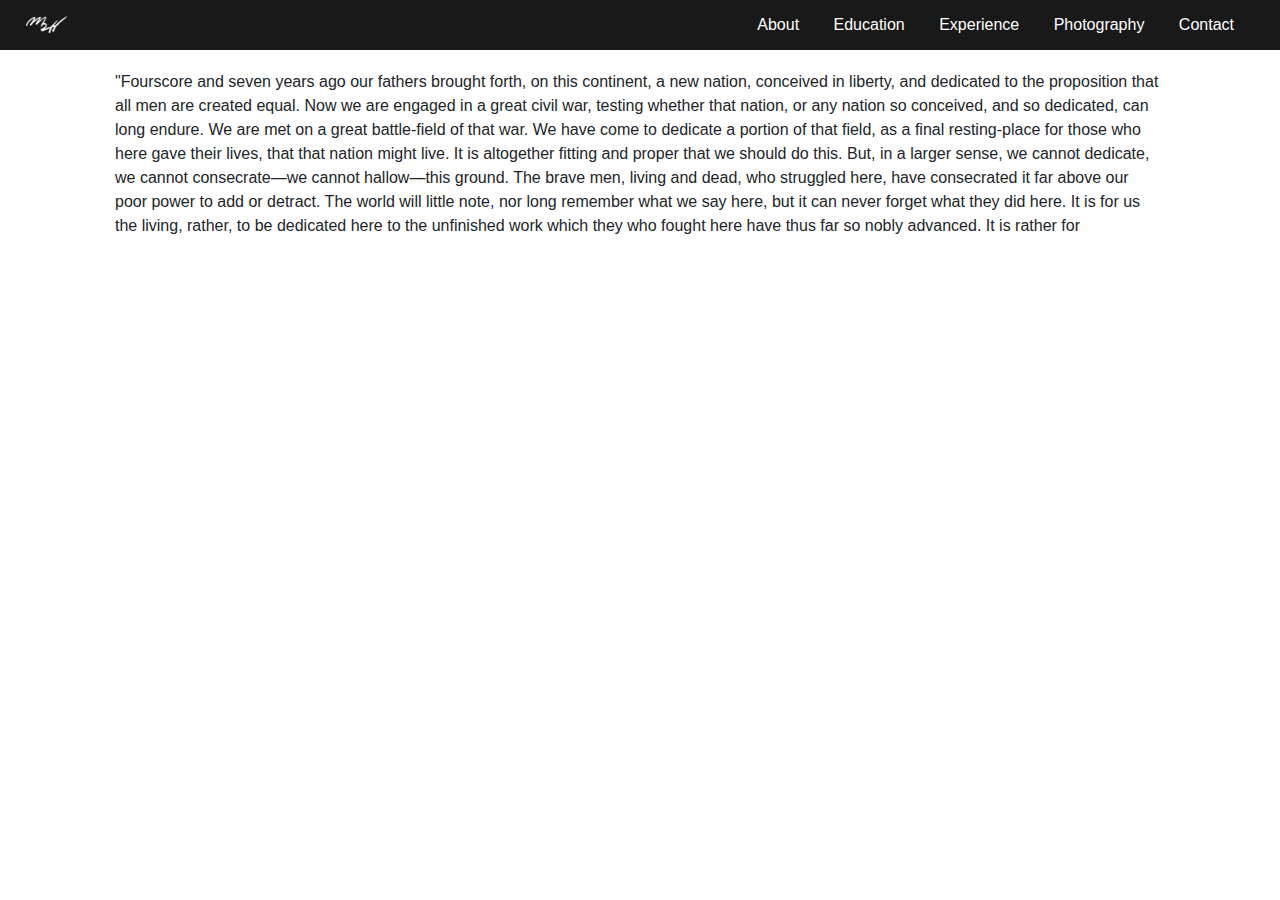
==== about.html @ 621f6dc6 "added all html fiels and finished up styles on hamburgers" ====
<!DOCTYPE html>
  <html lang="en">
    <head>
      <meta charset="UTF-8">
      <meta name="viewport" content="width=device-width, initial-scale=1">
      <meta name="description" content="Site Home of Matt Harrington. Photographer. Web Design. Android Development. Photographer. Bass Player.">
      <meta name="author" content="Matt Harrington">

      <title>Matt2Harrington</title>
      <link rel="icon" href="assets/images/Logo Draft 1 M2H.png" type="image/">
      <!-- Custom CSS -->
      <link rel="stylesheet" type="text/css" href="assets/css/main.css"/>
      <link rel="stylesheet" type="text/css" href="assets/css/header.css"/>
      <link rel="stylesheet" type="text/css" href="assets/css/sidebar.css" />
      <link rel="stylesheet" href="https://use.fontawesome.com/releases/v5.1.0/css/all.css" integrity="sha384-lKuwvrZot6UHsBSfcMvOkWwlCMgc0TaWr+30HWe3a4ltaBwTZhyTEggF5tJv8tbt" crossorigin="anonymous">
      <!-- link for bootstrap -->
      <link rel="stylesheet" href="https://maxcdn.bootstrapcdn.com/bootstrap/4.0.0/css/bootstrap.min.css" integrity="sha384-Gn5384xqQ1aoWXA+058RXPxPg6fy4IWvTNh0E263XmFcJlSAwiGgFAW/dAiS6JXm" crossorigin="anonymous">

      <!-- Link for font -->
      <link href="https://fonts.googleapis.com/css?family=IBM+Plex+Sans:400" rel="stylesheet">

    </head>

  <body>
    <div id="sidebar-wrapper">

      <span id="toggleSidebar" class="menu-toggle">
        <i class="fas fa-bars fa-2x"></i>
        <span id="normalHamburgerSidebar"></span>
      </span>

      <div class="links-sidebar">
        <a href="index.html" id="matt2LogoHomeSiderbar"><img src="assets/images/White M2H.png" alt="mattLogo" height="30" width="60"/></a>

        <ul id="listOfLinks">
          <li>
            <a href="about.html" id="aboutTop">About</a>
          </li>
          <li>
            <a href="education.html" id="educationTop">Education</a>
          </li>
          <li>
            <a href="experiance.html" id="experienceTop">Experience</a>
          </li>
          <li>
            <a href="photography.html" id="photographyTop">Photography</a>
          </li>
          <li>
            <a href="contact.html" id="contactTop">Contact</a>
          </li>
        </ul>
      </div>

    </div> <!-- End of sidebar-wrapper -->

    <div class="navbar fixed-top" id="mobileTrigger">
      <span id="toggle" class="menu-toggle">
        <i class="fas fa-bars fa-2x"></i>
        <span id="normalHamburger"></span>
      </span>
    </div>

    <div class="navbar fixed-top" id="header">
        <a href="index.html" id="matt2LogoHome"><img src="assets/images/White M2H.png" alt="mattLogo" height="30" width="60"/></a>
      <div id="topLabels">
        <a href="about.html" id="aboutTop">About</a>
        <a href="education.html" id="educationTop">Education</a>
        <a href="experiance.html" id="experienceTop">Experience</a>
        <a href="photography.html" id="photographyTop">Photography</a>
        <a href="contact.html" id="contactTop">Contact</a>
      </div>
    </div>
    <!-- End of the header -->

    <div class="container-fluid" id="wrapper">

      <div class="row">
        <div class="col">
          <p>
            "Fourscore and seven years ago our fathers brought forth, on this continent, a new nation, conceived in liberty, and dedicated to the proposition that all men are created equal. Now we are engaged in a great civil war, testing whether that nation, or any nation so conceived, and so dedicated, can long endure. We are met on a great battle-field of that war. We have come to dedicate a portion of that field, as a final resting-place for those who here gave their lives, that that nation might live. It is altogether fitting and proper that we should do this. But, in a larger sense, we cannot dedicate, we cannot consecrate—we cannot hallow—this ground. The brave men, living and dead, who struggled here, have consecrated it far above our poor power to add or detract. The world will little note, nor long remember what we say here, but it can never forget what they did here. It is for us the living, rather, to be dedicated here to the unfinished work which they who fought here have thus far so nobly advanced. It is rather for
          </p>
        </div>
      </div>
    </div> <!-- End of Container-Fluid -->





  <!-- Bootstrap core JavaScript
  ================================================== -->
  <!-- Placed at the end of the document so the pages load faster -->
  <script src="https://ajax.googleapis.com/ajax/libs/jquery/1.11.1/jquery.min.js"></script>
  <script src="https://maxcdn.bootstrapcdn.com/bootstrap/4.0.0/js/bootstrap.min.js" integrity="sha384-JZR6Spejh4U02d8jOt6vLEHfe/JQGiRRSQQxSfFWpi1MquVdAyjUar5+76PVCmYl" crossorigin="anonymous"></script>
  <script src="assets/js/jquery.slidereveal.min.js"></script>
  <script src="assets/js/main.js"></script>

  </body>
</html>
---- assets/css/main.css ----
body {
  color: black;
  font-family: "IBM Plex Sans";
  width: 100%;
}

hr {
  color: white;
}

body > div.container-fluid {
  margin-top: 50px;
}

#toggle {
  color: black;
  /* margin-left: 10px;
  margin-right: 10px; */
  text-align: left;
  display: block;
}

#toggle:hover {
  cursor: pointer;
}

#wrapper {
  margin-left: 100px;
  margin-right:100px;
  width: auto;
  margin-top: 70px;
}

@media screen and (max-width: 1000px) {
  #wrapper {
    margin-left: 55px;
    margin-right: 55px;
    width: auto;
    margin-top: 70px;
  }
}
---- assets/css/header.css ----
#header {
  text-align: right;
  height: 50px!important;
  background: black!important;
  opacity: 0.9;
  width: 100%;
  -webkit-user-select: none;
}

#matt2LogoHome {
  margin-right: 10px;
}

#topLabels {
  text-align: right;
  width: auto;
  -webkit-user-select: none;
  /* margin-bottom: 5px; */
}

#topLabels a {
  text-decoration: none;
  color: white;
}

#topLabels a:hover {
  color: #cccccc;
}

#aboutTop {
  margin-right: 30px;
}

#educationTop {
  margin-right: 30px;
}

#experienceTop {
  margin-right: 30px;
}

#photographyTop {
  margin-right: 30px;
}

#contactTop {
  margin-right: 30px;
}

#mobileTrigger {
  display: none;
}

@media (max-width: 1000px) {
  #header {
    display: none;
  }

  #topLabels {
    display:none;
  }

  #mobileTrigger {
    display: block;
  }
}
---- assets/css/sidebar.css ----
.visible {
  display: block!important;
}

#sidebar-wrapper {
  background-color: black;
  max-width: 400px;
  opacity: 1;
  overflow: auto;
  text-align: center;
  color: white;
  display: block;
  -webkit-user-select: none;
}

#matt2LogoHomeSidebar {
  padding-top: 100px;
  height: 25px;
}

.links-sidebar li {
  padding-top: 20px;
}

#listOfLinks {
  list-style: none;
  padding-top: 20px;
}

.links-sidebar a {
  text-decoration: none;
  color: white;
}

.links-sidebar a:hover {
  text-decoration: none;
  color: #cccccc;
}

.links-sidebar hr {
  color: white;
}

#toggleSidebar {
  color: white;
  margin-left: 20px;
  margin-right: 20px;
  text-align: left;
  display: block;
  margin-top: 10px;
}

#toggleSidebar:hover {
  cursor: pointer;
}
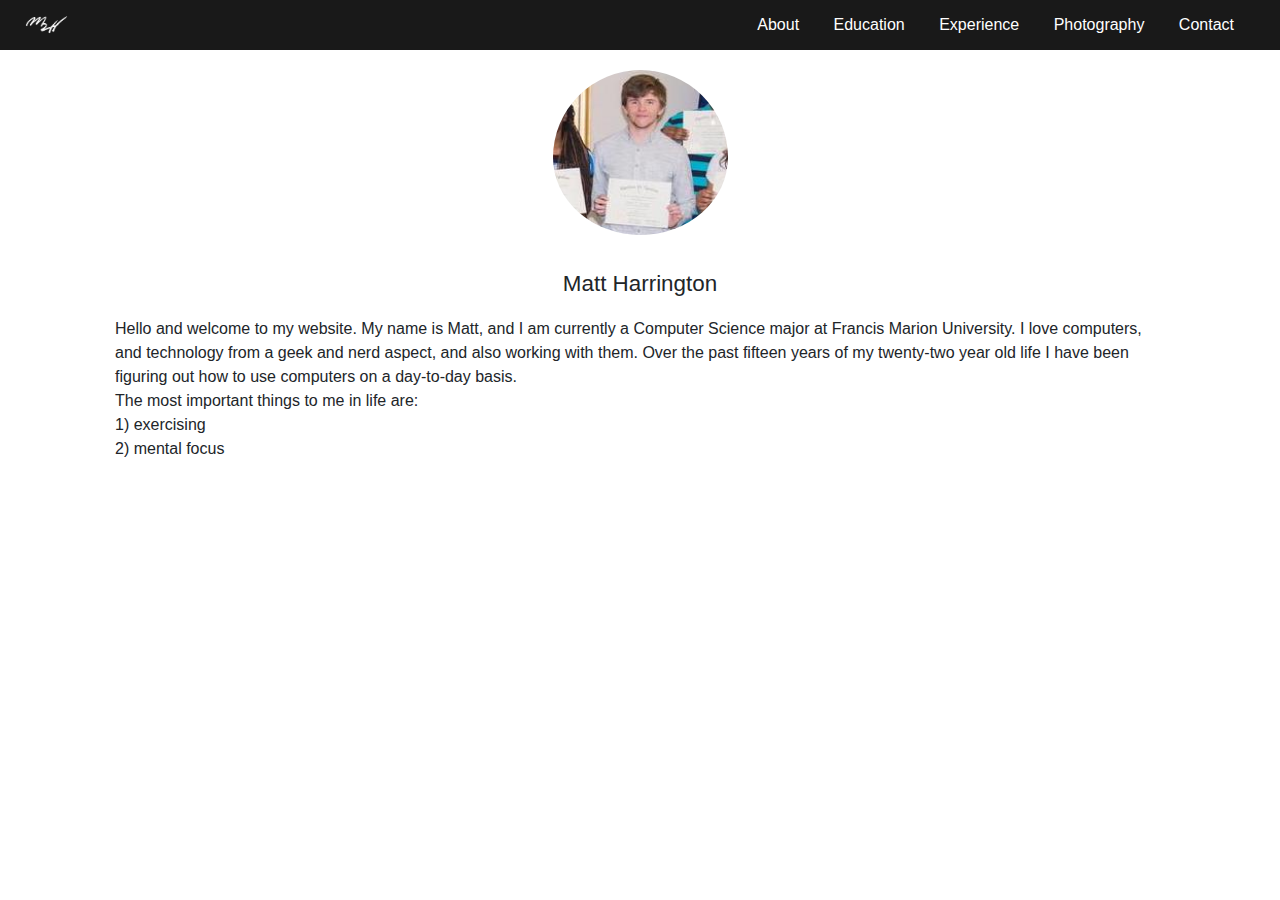
==== commit 2b98bcea: "started work on about page" ====
--- a/about.html
+++ b/about.html
@@ -12,6 +12,7 @@
       <link rel="stylesheet" type="text/css" href="assets/css/main.css"/>
       <link rel="stylesheet" type="text/css" href="assets/css/header.css"/>
       <link rel="stylesheet" type="text/css" href="assets/css/sidebar.css" />
+      <link rel="stylesheet" type="text/css" href="assets/css/aboutCSS.css" />
       <link rel="stylesheet" href="https://use.fontawesome.com/releases/v5.1.0/css/all.css" integrity="sha384-lKuwvrZot6UHsBSfcMvOkWwlCMgc0TaWr+30HWe3a4ltaBwTZhyTEggF5tJv8tbt" crossorigin="anonymous">
       <!-- link for bootstrap -->
       <link rel="stylesheet" href="https://maxcdn.bootstrapcdn.com/bootstrap/4.0.0/css/bootstrap.min.css" integrity="sha384-Gn5384xqQ1aoWXA+058RXPxPg6fy4IWvTNh0E263XmFcJlSAwiGgFAW/dAiS6JXm" crossorigin="anonymous">
@@ -76,9 +77,25 @@
 
       <div class="row">
         <div class="col">
+          <img src="assets/images/13082174.jpeg" width="175px" height="175px "alt="myPhotoAbout">
+          <div id="mattHarringtonAboutTitle">
+            <h3><small>Matt Harrington</small></h3>
+          </div>
+          <div id="mattHarringtonAboutParagraph">
           <p>
-            "Fourscore and seven years ago our fathers brought forth, on this continent, a new nation, conceived in liberty, and dedicated to the proposition that all men are created equal. Now we are engaged in a great civil war, testing whether that nation, or any nation so conceived, and so dedicated, can long endure. We are met on a great battle-field of that war. We have come to dedicate a portion of that field, as a final resting-place for those who here gave their lives, that that nation might live. It is altogether fitting and proper that we should do this. But, in a larger sense, we cannot dedicate, we cannot consecrate—we cannot hallow—this ground. The brave men, living and dead, who struggled here, have consecrated it far above our poor power to add or detract. The world will little note, nor long remember what we say here, but it can never forget what they did here. It is for us the living, rather, to be dedicated here to the unfinished work which they who fought here have thus far so nobly advanced. It is rather for
+            Hello and welcome to my website. My name is Matt,
+            and I am currently a Computer Science major at Francis Marion University.
+            I love computers, and technology from a geek and nerd aspect, and also
+            working with them. Over the past fifteen years of my twenty-two year
+            old life I have been figuring out how to use computers on a day-to-day basis.
+            <br>
+            The most important things to me in life are:
+            <br>
+            1) exercising
+            <br>
+            2) mental focus
           </p>
+          </div>
         </div>
       </div>
     </div> <!-- End of Container-Fluid -->
--- a/assets/css/aboutCSS.css
+++ b/assets/css/aboutCSS.css
@@ -0,0 +1,14 @@
+#wrapper > div > div > img {
+  border-radius: 50%;
+  display: block;
+  margin-left: auto;
+  margin-right: auto;
+  padding-bottom: 10px;
+}
+
+#mattHarringtonAboutTitle {
+  text-align: center;
+  margin-top: 20px;
+  padding-bottom: 10px;
+
+}
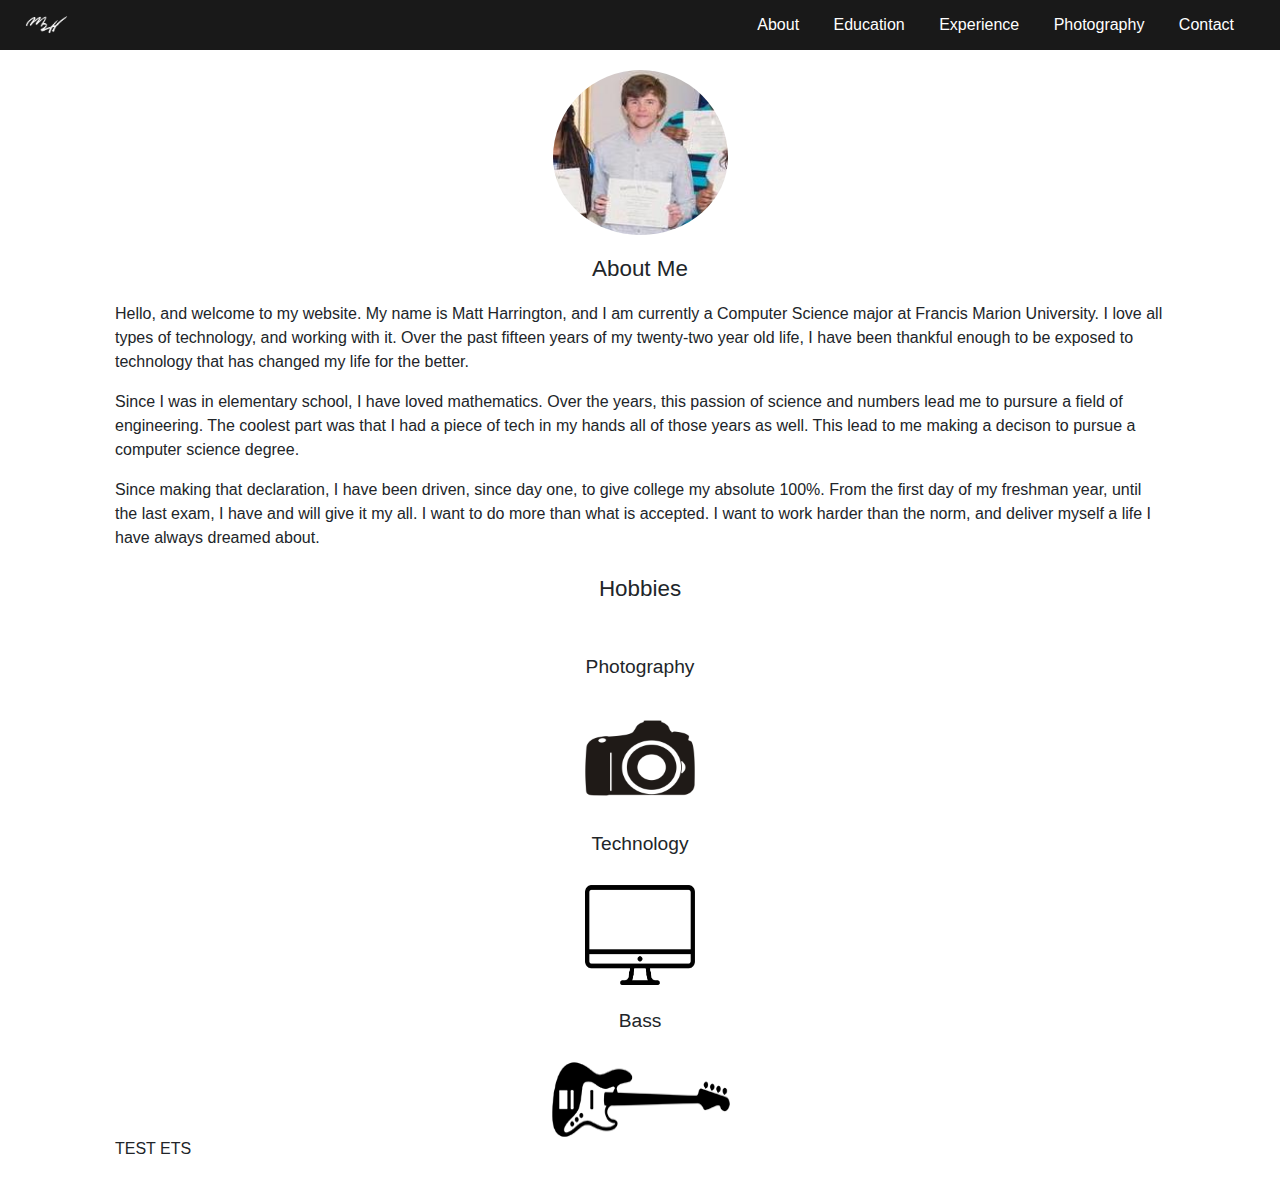
==== commit 3cc47732: "about page coming together" ====
--- a/about.html
+++ b/about.html
@@ -79,22 +79,71 @@
         <div class="col">
           <img src="assets/images/13082174.jpeg" width="175px" height="175px "alt="myPhotoAbout">
           <div id="mattHarringtonAboutTitle">
-            <h3><small>Matt Harrington</small></h3>
+            <h3><small>About Me</small></h3>
           </div>
           <div id="mattHarringtonAboutParagraph">
           <p>
-            Hello and welcome to my website. My name is Matt,
+            Hello, and welcome to my website. My name is Matt Harrington,
             and I am currently a Computer Science major at Francis Marion University.
-            I love computers, and technology from a geek and nerd aspect, and also
-            working with them. Over the past fifteen years of my twenty-two year
-            old life I have been figuring out how to use computers on a day-to-day basis.
-            <br>
-            The most important things to me in life are:
-            <br>
-            1) exercising
-            <br>
-            2) mental focus
+            I love all types of technology, and working with it.
+            Over the past fifteen years of my twenty-two year
+            old life, I have been thankful enough to be exposed to technology
+            that has changed my life for the better.
           </p>
+
+          <p>
+
+            Since I was in elementary school, I have loved mathematics. Over the years,
+            this passion of science and numbers lead me to pursure a field of engineering.
+            The coolest part was that I had a piece of tech in my hands all of those years as well.
+            This lead to me making a decison to pursue a computer science degree.
+          </p>
+
+          <p>
+
+            Since making that declaration, I have been driven, since day one, to
+            give college my absolute 100%. From the first day of my freshman year,
+            until the last exam, I have and will give it my all. I want to do more
+            than what is accepted. I want to work harder than the norm, and deliver
+            myself a life I have always dreamed about.
+          </p>
+            <div id="hobbiesTitle">
+              <h3>
+                <small>Hobbies</small>
+              </h3>
+            </div>
+
+            <div id="cameraTitle">
+              <h4><small>Photography</small></h4>
+            </div>
+            <img src="assets/images/camera.png" width="110px" height="100px "alt="cameraPNG">
+          <p>
+
+
+          </p>
+
+            <div id="computerTitle">
+              <h4><small>Technology</small></h4>
+            </div>
+            <img src="assets/images/iMac.png" width="110px" height="100px "alt="iMacPNG">
+          <p>
+
+          </p>
+
+            <div id="bassTitle">
+              <h4><small>Bass</small></h4>
+            </div>
+            <img src="assets/images/bass.png" width="180px" height="75px "alt="bassPNG">
+          <p>
+
+
+          TEST ETS
+
+
+
+
+          </p>
+
           </div>
         </div>
       </div>
--- a/assets/css/aboutCSS.css
+++ b/assets/css/aboutCSS.css
@@ -8,7 +8,57 @@
 
 #mattHarringtonAboutTitle {
   text-align: center;
-  margin-top: 20px;
+  margin-top: 5px;
   padding-bottom: 10px;
 
 }
+
+#hobbiesTitle {
+  text-align: center;
+  margin-top: 20px;
+  padding-bottom: 20px;
+}
+
+#hobbiesLogos {
+
+
+}
+
+#mattHarringtonAboutParagraph > img:nth-child(6) {
+  margin-left: auto;
+  margin-right: auto;
+  display: block;
+  text-align: center;
+}
+
+#mattHarringtonAboutParagraph > img:nth-child(9) {
+  margin-left: auto;
+  margin-right: auto;
+  display: block;
+  text-align: center;
+}
+
+#mattHarringtonAboutParagraph > img:nth-child(12) {
+  margin-left: auto;
+  margin-right: auto;
+  display: block;
+  text-align: center;
+}
+
+#bassTitle {
+  text-align: center;
+  margin-top: 20px;
+  padding-bottom: 20px;
+}
+
+#computerTitle {
+  text-align: center;
+  margin-top: 20px;
+  padding-bottom: 20px;
+}
+
+#cameraTitle {
+  text-align: center;
+  margin-top: 20px;
+  padding-bottom: 20px;
+}
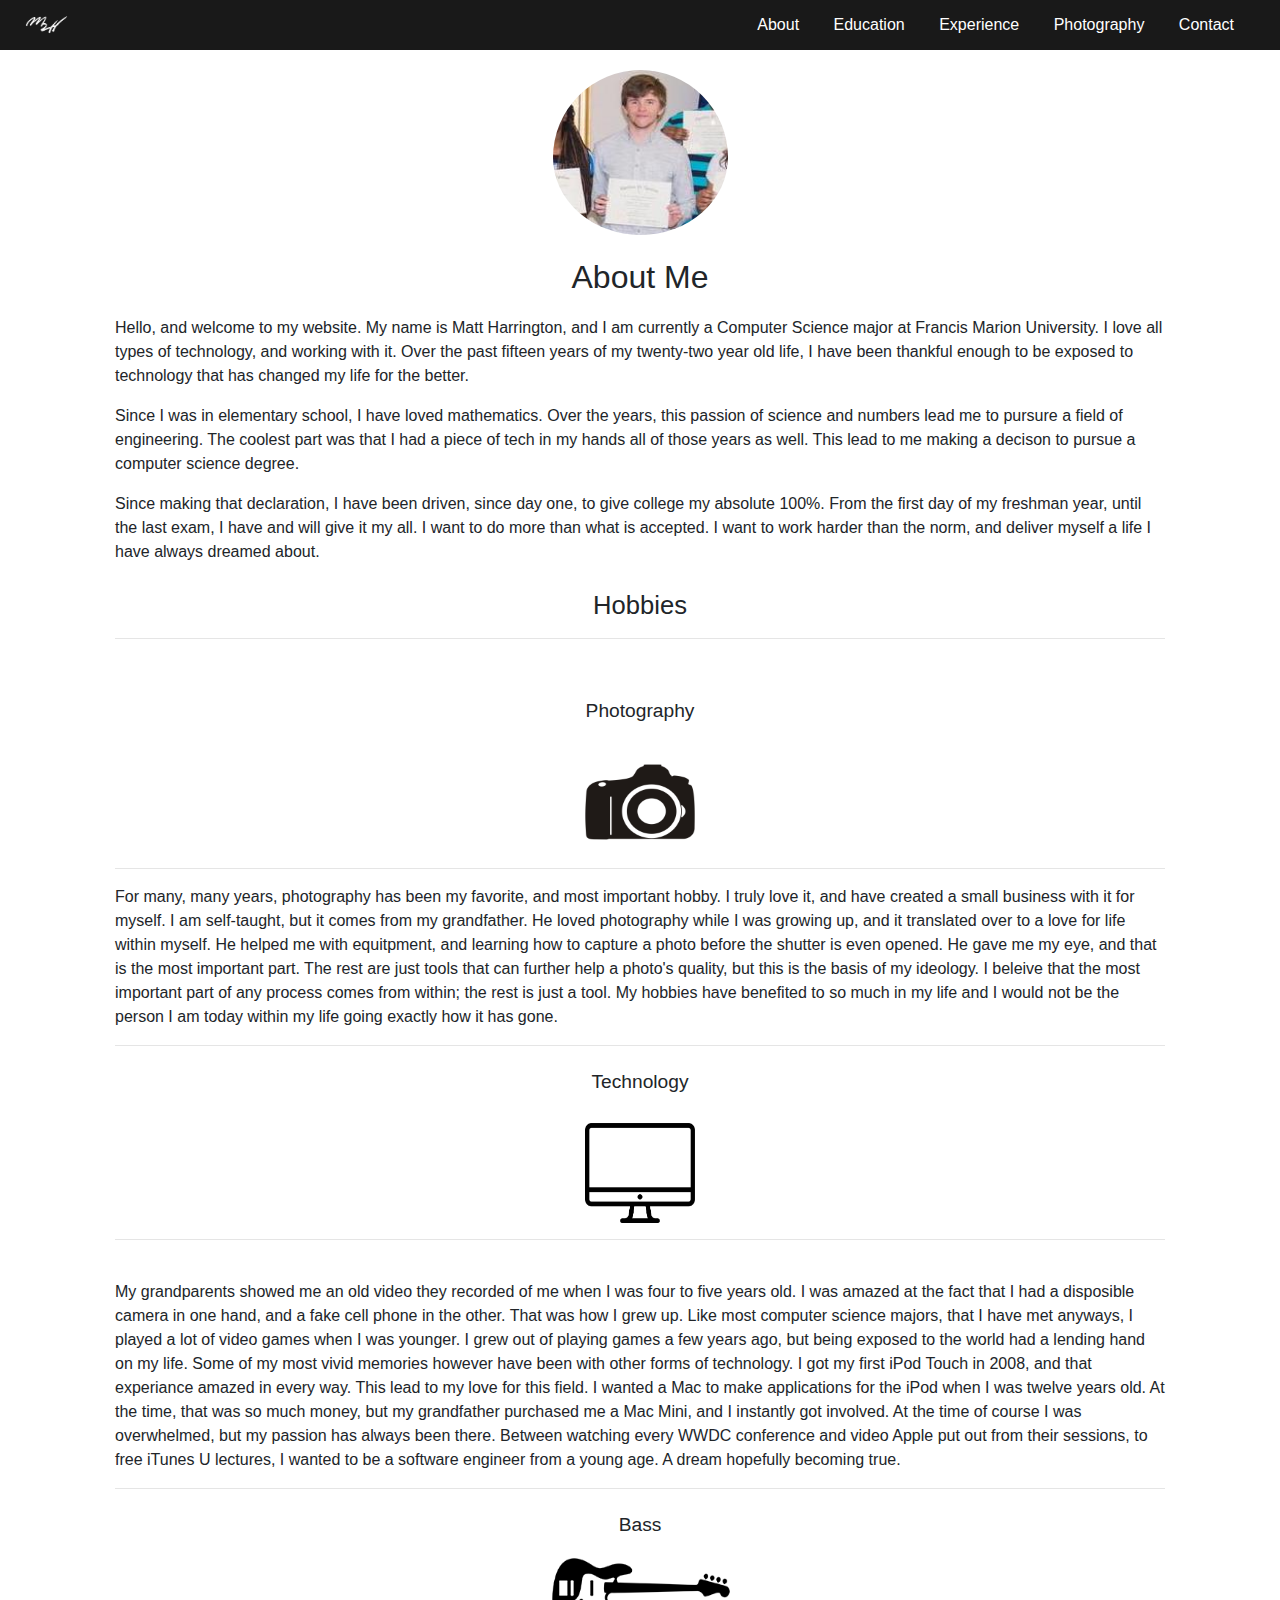
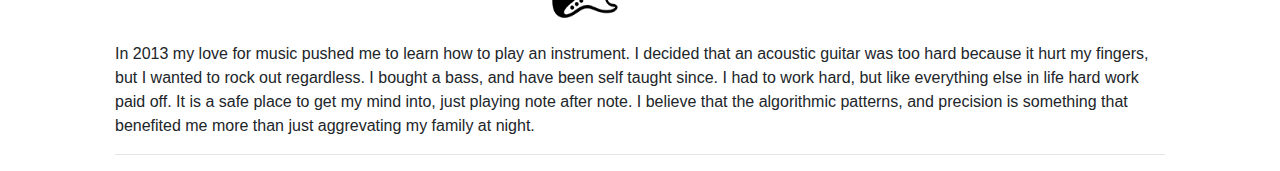
==== commit 904cb8b7: "about page finishing up" ====
--- a/about.html
+++ b/about.html
@@ -79,7 +79,7 @@
         <div class="col">
           <img src="assets/images/13082174.jpeg" width="175px" height="175px "alt="myPhotoAbout">
           <div id="mattHarringtonAboutTitle">
-            <h3><small>About Me</small></h3>
+            <h1><small>About Me</small></h1>
           </div>
           <div id="mattHarringtonAboutParagraph">
           <p>
@@ -108,42 +108,65 @@
             myself a life I have always dreamed about.
           </p>
             <div id="hobbiesTitle">
-              <h3>
+              <h2>
                 <small>Hobbies</small>
-              </h3>
+                    <hr>
+              </h2>
             </div>
 
             <div id="cameraTitle">
-              <h4><small>Photography</small></h4>
+              <h4><small>Photography</small>
+              </h4>
             </div>
             <img src="assets/images/camera.png" width="110px" height="100px "alt="cameraPNG">
+            <hr>
           <p>
-
+            For many, many years, photography has been my favorite, and most important hobby. I truly love it, and have created a small business with it for myself.
+            I am self-taught, but it comes from my grandfather. He loved photography while I was growing up, and it translated over to a love for life within myself.
+            He helped me with equitpment, and learning how to capture a photo before the shutter is even opened. He gave me my eye, and that is the most important part.
+            The rest are just tools that can further help a photo's quality, but this is the basis of my ideology. I beleive that the most important
+            part of any process comes from within; the rest is just a tool. My hobbies have benefited to so much in my life and I would not be the person
+            I am today within my life going exactly how it has gone. 
 
           </p>
-
+            <hr>
             <div id="computerTitle">
               <h4><small>Technology</small></h4>
             </div>
             <img src="assets/images/iMac.png" width="110px" height="100px "alt="iMacPNG">
+              <hr>
           <p>
+            <br>
+            My grandparents showed me an old video they recorded of me when I was four to five years old.
+            I was amazed at the fact that I had a disposible camera in one hand, and a fake cell phone in the other.
+            That was how I grew up. Like most computer science majors, that I have met anyways, I played a lot of video games when I was younger.
+            I grew out of playing games a few years ago, but being exposed to the world had a lending hand on my life.
+            Some of my most vivid memories however have been with other forms of technology. I got my first iPod Touch in 2008, and that
+            experiance amazed in every way. This lead to my love for this field.
 
+            I wanted a Mac to make applications for the iPod when I was twelve years old. At the time, that was so much money, but my grandfather
+            purchased me a Mac Mini, and I instantly got involved. At the time of course I was overwhelmed, but my passion has always been there.
+            Between watching every WWDC conference and video Apple put out from their sessions, to free iTunes U lectures, I wanted to be
+            a software engineer from a young age. A dream hopefully becoming true.
+            <br>
           </p>
-
+            <hr>
             <div id="bassTitle">
               <h4><small>Bass</small></h4>
             </div>
-            <img src="assets/images/bass.png" width="180px" height="75px "alt="bassPNG">
+            <img src="assets/images/bass.png" width="180px" height="60px "alt="bassPNG">
           <p>
-
-
-          TEST ETS
-
-
-
-
+            <br>
+            In 2013 my love for music pushed me to learn how to play an instrument.
+            I decided that an acoustic guitar was too hard because it hurt my fingers, but I wanted to rock out regardless.
+            I bought a bass, and have been self taught since. I had to work hard, but like everything else in life
+            hard work paid off. It is a safe place to get
+            my mind into, just playing note after note. I believe that the algorithmic
+            patterns, and precision is something that benefited me more than just
+            aggrevating my family at night.
+            <br>
           </p>
-
+            <hr>
           </div>
         </div>
       </div>
--- a/assets/css/aboutCSS.css
+++ b/assets/css/aboutCSS.css
@@ -31,24 +31,18 @@
   text-align: center;
 }
 
-#mattHarringtonAboutParagraph > img:nth-child(9) {
+#mattHarringtonAboutParagraph > img:nth-child(11) {
   margin-left: auto;
   margin-right: auto;
   display: block;
   text-align: center;
 }
 
-#mattHarringtonAboutParagraph > img:nth-child(12) {
+#mattHarringtonAboutParagraph > img:nth-child(16) {
   margin-left: auto;
   margin-right: auto;
   display: block;
   text-align: center;
-}
-
-#bassTitle {
-  text-align: center;
-  margin-top: 20px;
-  padding-bottom: 20px;
 }
 
 #computerTitle {
@@ -62,3 +56,9 @@
   margin-top: 20px;
   padding-bottom: 20px;
 }
+
+#bassTitle {
+  text-align: center;
+  margin-top: 20px;
+  margin-bottom: 20px;
+}
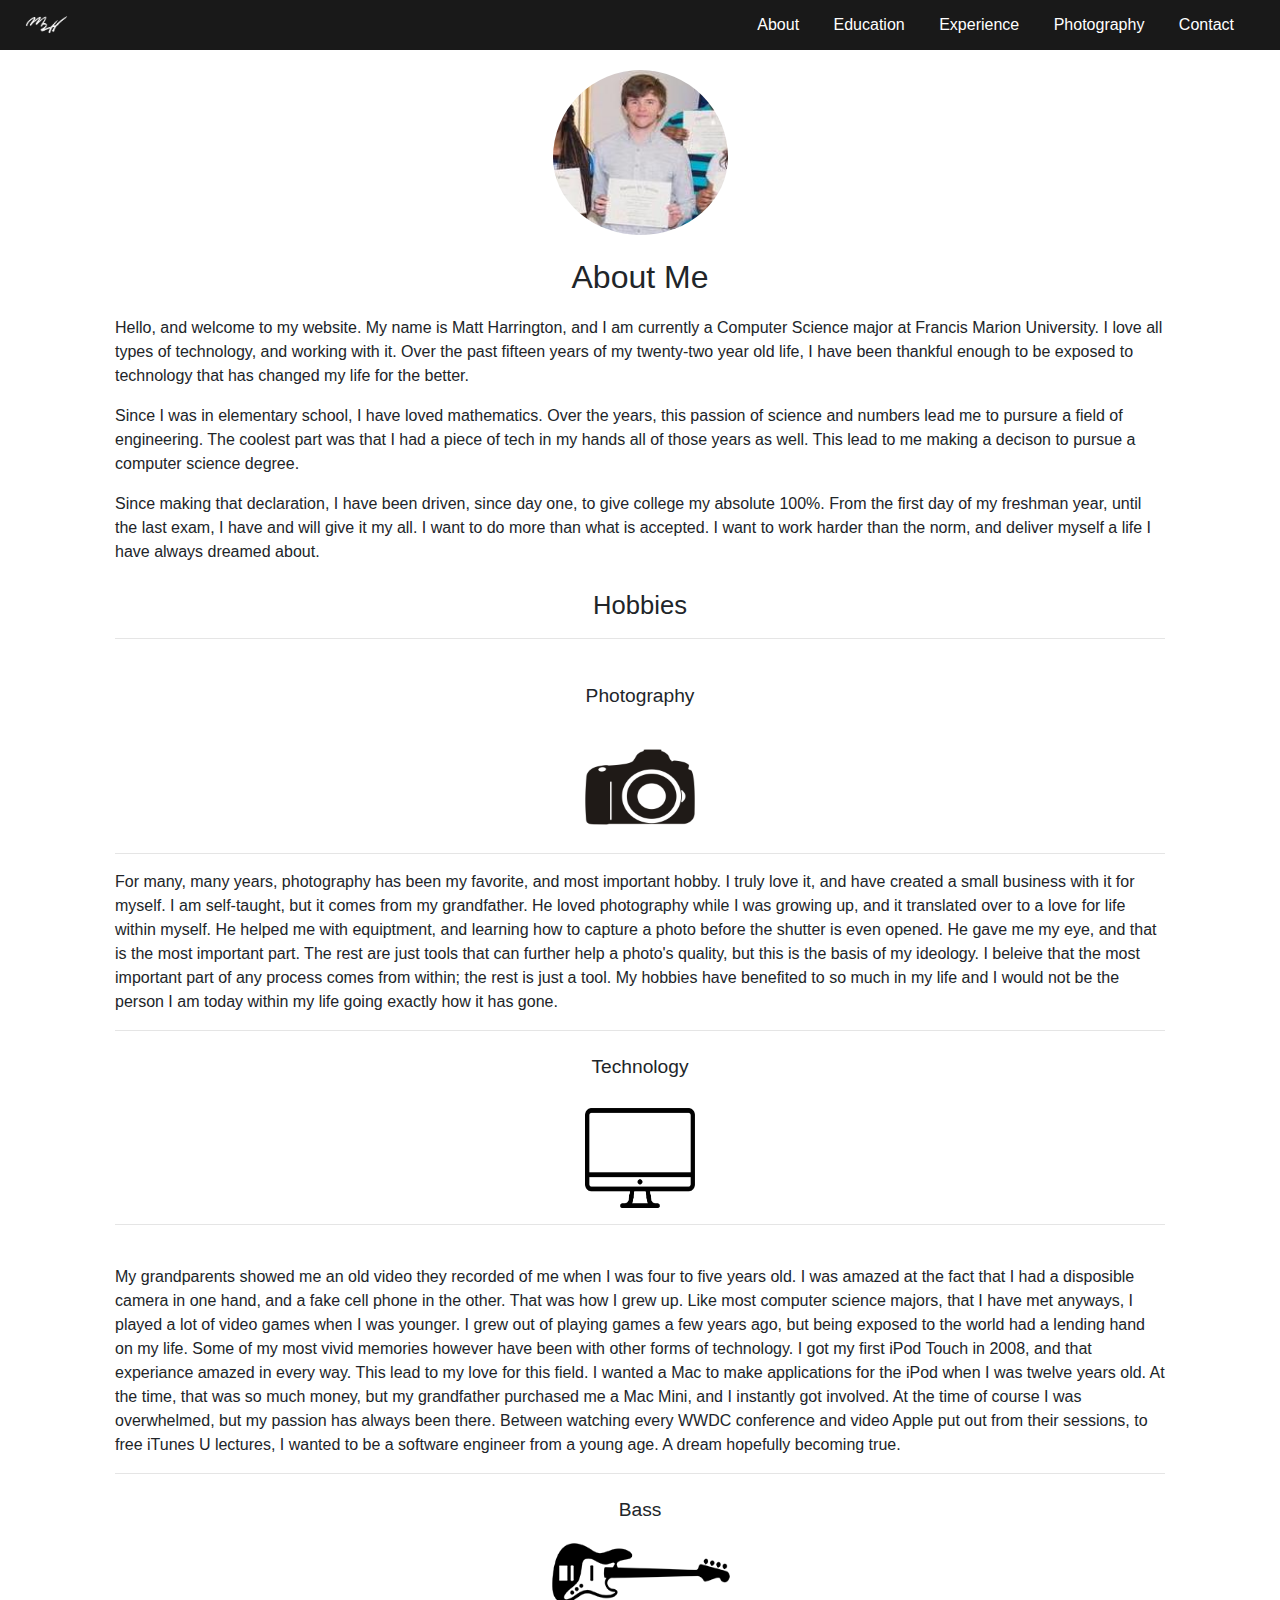
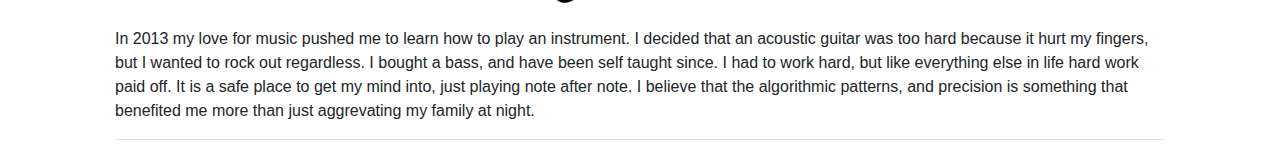
==== commit 0efba621: "added contact page and supporting files" ====
--- a/about.html
+++ b/about.html
@@ -123,10 +123,10 @@
           <p>
             For many, many years, photography has been my favorite, and most important hobby. I truly love it, and have created a small business with it for myself.
             I am self-taught, but it comes from my grandfather. He loved photography while I was growing up, and it translated over to a love for life within myself.
-            He helped me with equitpment, and learning how to capture a photo before the shutter is even opened. He gave me my eye, and that is the most important part.
+            He helped me with equiptment, and learning how to capture a photo before the shutter is even opened. He gave me my eye, and that is the most important part.
             The rest are just tools that can further help a photo's quality, but this is the basis of my ideology. I beleive that the most important
             part of any process comes from within; the rest is just a tool. My hobbies have benefited to so much in my life and I would not be the person
-            I am today within my life going exactly how it has gone. 
+            I am today within my life going exactly how it has gone.
 
           </p>
             <hr>
--- a/assets/css/aboutCSS.css
+++ b/assets/css/aboutCSS.css
@@ -16,12 +16,7 @@
 #hobbiesTitle {
   text-align: center;
   margin-top: 20px;
-  padding-bottom: 20px;
-}
-
-#hobbiesLogos {
-
-
+  padding-bottom: 5px;
 }
 
 #mattHarringtonAboutParagraph > img:nth-child(6) {
